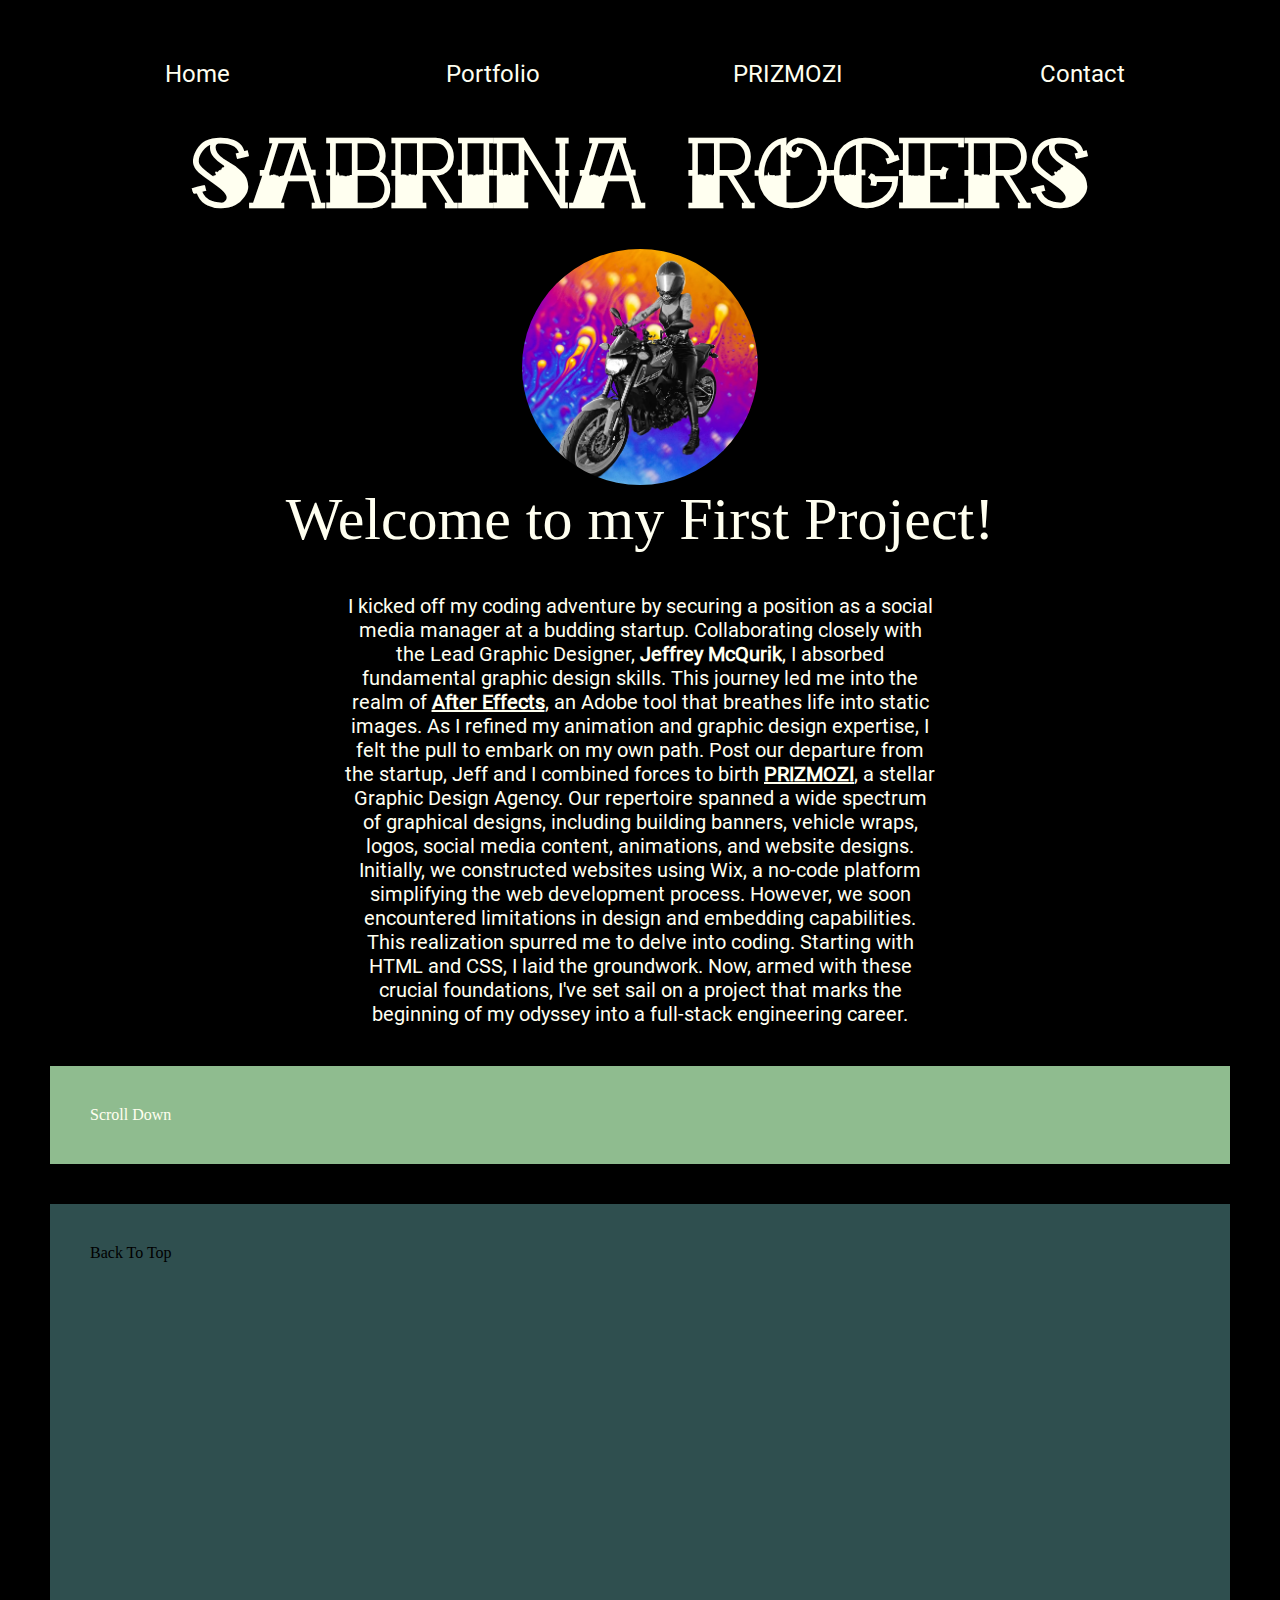
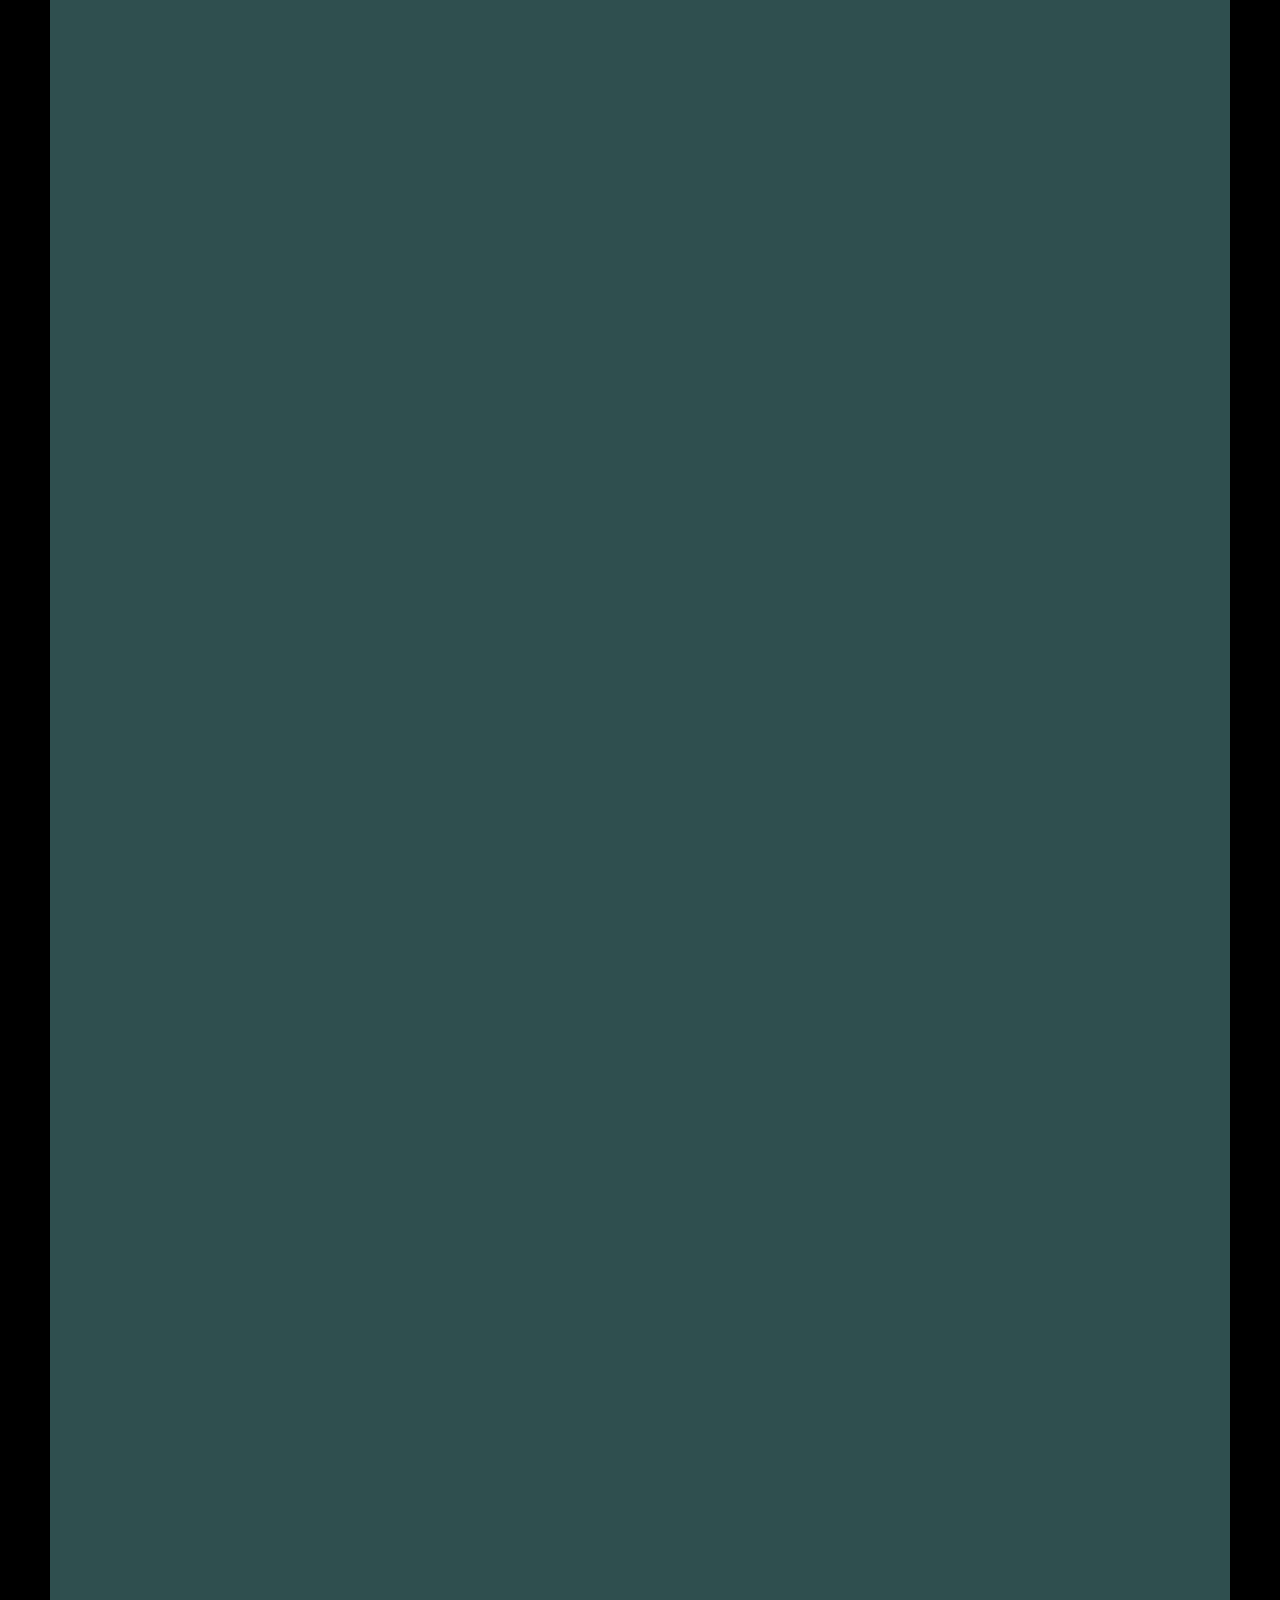
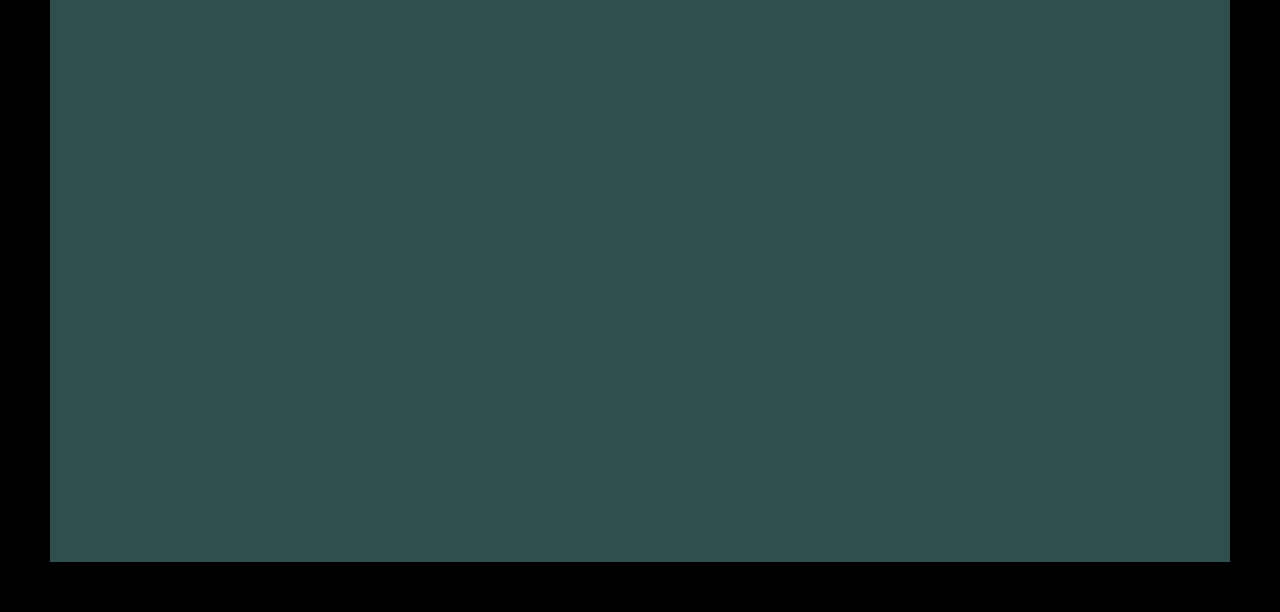
==== index.html @ d19cc7fa "Update index.html" ====
<!DOCTYPE html>
<html>
    
<head>
    <meta http-equiv='cache-control' content='no-cache'> 
    <meta http-equiv='expires' content='0'> 
    <meta http-equiv='pragma' content='no-cache'>
    <meta charset="UTF-8">
    <meta http-equiv="X-UA-Compatible" content="IE=edge">
    <meta name="viewport" content="width=device-width, initial-scale=1.0">
    <link rel="stylesheet" type="text/css" href="style.css"> 
    <title>My First Project</title>
</head>
    
<body>
    
 <!-- Nav Menu --> 
 <div class="topnav">
       <a class="active" href="/">Home</a>
       <a href="portfolio.html">Portfolio</a>
       <a href="prizmozi.html">PRIZMOZI</a>
       <a href="contact.html">Contact</a>
   </div>
    

    <!-- Title on Page -->
    <div>
  <h1>SABRINA ROGERS</h1>
    </div>
    
   <!-- Avatar Pic -->
       <div>
        <img class="avatar-center" src="Prizmozi Profile Bri.jpg" alt= "Picture of Sabrina on Motorcycle with Colorful Background"/> 
        <p id="Header-Paragraph">Welcome to my First Project!</p>
    </div>

    <!-- About Me Paragraph -->
    <div>
    <p class="About-Me center-text"> I kicked off my coding adventure by securing a position as a social media manager at a budding startup. Collaborating closely with the Lead Graphic Designer, <strong>Jeffrey McQurik</strong>, I absorbed fundamental graphic design skills. This journey led me into the realm of <a class="hyperlink" href= "https://www.adobe.com/products/aftereffects/campaign/pricing.html?gclid=Cj0KCQjwmvSoBhDOARIsAK6aV7iihW1BhpOWiX063S6kSPdP5MuHf3XQEwM4O1ke6PQPkrE0D7Wn-2saArokEALw_wcB&sdid=KKQOW&kw=semgeneric&mv=search&ef_id=Cj0KCQjwmvSoBhDOARIsAK6aV7iihW1BhpOWiX063S6kSPdP5MuHf3XQEwM4O1ke6PQPkrE0D7Wn-2saArokEALw_wcB:G:s&s_kwcid=AL!3085!3!614772532986!e!!g!!adobe%20after%20effects!1712851902!78450202215&mv=search" target="_blank">After Effects</a>, an Adobe tool that breathes life into static images. As I refined my animation and graphic design expertise, I felt the pull to embark on my own path. Post our departure from the startup, Jeff and I combined forces to birth <a class="hyperlink" href="http://www.prizmozi.com" target="_blank">PRIZMOZI</a>, a stellar Graphic Design Agency. Our repertoire spanned a wide spectrum of graphical designs, including building banners, vehicle wraps, logos, social media content, animations, and website designs. Initially, we constructed websites using Wix, a no-code platform simplifying the web development process. However, we soon encountered limitations in design and embedding capabilities. This realization spurred me to delve into coding. Starting with HTML and CSS, I laid the groundwork. Now, armed with these crucial foundations, I've set sail on a project that marks the beginning of my odyssey into a full-stack engineering career.
    </p> 
     </div>

    
<style>
    #topBtn {
     display: none;
     position: fixed;
     bottom: 20px;
     right: 30px;
     z-index: 99;
     font-size: 18px;
     border: none;
     outline: none;
     background-color: DarkSeaGreen;
     color: Ivory;
     cursor: pointer;
     padding: 15px;
     border-radius: 20px;
  }

#topBtn:hover {
  background-color: DarkSlateGrey;
  }
</style>

  <button onclick="topFunction()" id="topBtn" title="Go to top">Top</button>

  <div style="background-color:DarkSeaGreen;color:ivory;padding:40px">Scroll Down</div>
  <div style="background-color:DarkSlateGrey;padding:40px 40px 2500px">Back To Top</div>

<script>
  // Get the button
  let topbutton = document.getElementById("topBtn");

  // When the user scrolls down 20px from the top of the document, show the button
  window.onscroll = function() {scrollFunction()};

  function scrollFunction() {
    if (document.body.scrollTop > 20 || document.documentElement.scrollTop > 20) {
      topbutton.style.display = "block";
    } else {
      topbutton.style.display = "none";
    }
 }

  // When the user clicks on the button, scroll to the top of the document
  function topFunction() {
    document.body.scrollTop = 0;
    document.documentElement.scrollTop = 0;
  }
</script>
    
    
</body>

</html>
---- style.css ----
/* Declaring Fonts */
@font-face {
  font-family: "English Gothic";
  src: url(English Gothic, 17th c.TTF);
}

@font-face {
  font-family: Comicbon;
  src: url(Comicbon - personal use.ttf);
}

@font-face {
  font-family: Halloween;
  src: url(Halloween.ttf);
}

@font-face {
  font-family: KGRedHands;
  src: url(KGRedHands.ttf);
}

@font-face {
  font-family: MondayGroovy;
  src: url(Monday Groovy.ttf);
}

@font-face {
  font-family: TATTI;
  src: url(TATTI___.TTF);
}

@font-face {
  font-family: TaylorGothic;
  src: url(TaylorGothic.otf);
}

@font-face {
  font-family: BetterflyChristmas;
  src: url(betterfly christmas.ttf);
}

@font-face {
  font-family: Ubuntu;
  src: url(ubuntu.ttf);
}

@font-face {
  font-family: Roboto-Black;
  src: url(Roboto-Black.ttf);
}

@font-face {
  font-family: Roboto-BlackItalic;
  src: url(Roboto-BlackItalic.ttf);
}

@font-face {
  font-family: Roboto-Bold;
  src: url(Roboto-Bold.ttf);
}

@font-face {
  font-family: Roboto-BoldItalic;
  src: url(Roboto-BoldItalic.ttf);
}

@font-face {
  font-family: Roboto-Italic;
  src: url(Roboto-Italic.ttf);
}

@font-face {
  font-family: Roboto-Light;
  src: url(Roboto-Light.ttf);
}

@font-face {
  font-family: Roboto-LightItalic;
  src: url(Roboto-LightItalic.ttf);
}

@font-face {
  font-family: Roboto-Medium;
  src: url(Roboto-Medium.ttf);
}

@font-face {
  font-family: Roboto-MediumItalic;
  src: url(Roboto-MediumItalic.ttf);
}

@font-face {
  font-family: Roboto-Regular;
  src: url(Roboto-Regular.ttf);
}

@font-face {
  font-family: Roboto-Thin;
  src: url(Roboto-Thin.ttf);
}





/* Body Attributes */
body{
  background-color: black;
  margin: 50px;
}





/* Nav Menu */
.topnav {
  background-color: Black;
  width: 100%;
  overflow: auto;
  display: flex;
  justify-items: space-evenly;
  margin: 0 auto;
}


/* Style the links inside the navigation bar UL */
.topnav a {
  padding: 10px;
  color: Ivory;
  text-decoration: none;
  font-size: 24px;
  font-family: Roboto-Regular;
  text-align: center;
  width: 25%;
}

/* Change the color of links on hover */
.topnav a:hover {
  background-color: #101010;
  color: Ivory;
}

/* Add a color to the active/current link */
.topnav a:active {
  background-color: DarkSeaGreen;
  color: #101010;
}

.container {
  width: 100%;
  min-height: 100vh;
  padding-left: 8%;
  padding-right: 8%;
  box-sizing: border-box;
  overflow: hidden;
}





/* Header Items */
h1 {
  text-align: center;
  font-family: TATTI;
  color: Ivory;
  font-size: 85px;
  margin: 0 auto;
}

h2 {
  text-align: left;
  font-family: Comicbon;
  color: Ivory;
  font-size: 65px;
  margin: 0 auto;
  padding-left: 40px;
}

h3 {
  text-align: left;
  font-family: Comicbon;
  color: Ivory;
  font-size: 45px;
  margin: 0 auto;
  padding-left: 40px;
}

img.avatar-center {
  display: block;
  margin-left: auto;
  margin-right: auto;
  width: 20%;
  height: 20%;
  border-radius: 50%
}

#Header-Paragraph {
  font-family: Comicbon;
  text-align: center;
  color: Ivory;
  font-size: 60px;
  margin: 0 auto;
}





/* Stylizing Attributes */
div {
  margin-bottom: 40px;
  margin-top: 40px;
}

.Center {
  display: block;
  margin-left: auto;
  margin-right: auto;
  width: 40%;
}

.center-text {
  display: block;
  margin-left: auto;
  margin-right: auto;
  width: 50%;
}

.hyperlink {
  font-weight: bold;
  color: Ivory;
}

.hyperlink: visited {
  font-weight: bold;
  color: DarkSeaGreen;
}

.hyperlink: hover {
  text-decoration: underline;
}

iframe {
  display: block;
  margin-left: auto;
  margin-right: auto;
  margin-bottom: 40px;
  width: 60%;
}

.video {
 display: block;
 align-items: center;
 padding-top: 40px;
 padding-bottom: 40px;
 margin-left: auto;
 margin-right: auto;
}

.contact-button a {
  background: DarkSeaGreen;
  border: 1px;
  border-radius: 25px;
  color: Ivory;
  padding: 15px 32px;
  text-align: center;
  display: flex;
  font-size: 35px;
  font-family: roboto-regular;
  text-decoration: none;
}

.contact-button a: hover {
  background: DarkSlateGrey;
  text-decoration: underline;
}


  
/* Paragraph Attributes */
p.About-Me {
  font-family: Roboto-Regular;
  font-size: 20px;
  color: Ivory;
  text-align: center;
  margin-bottom: 20px;
}
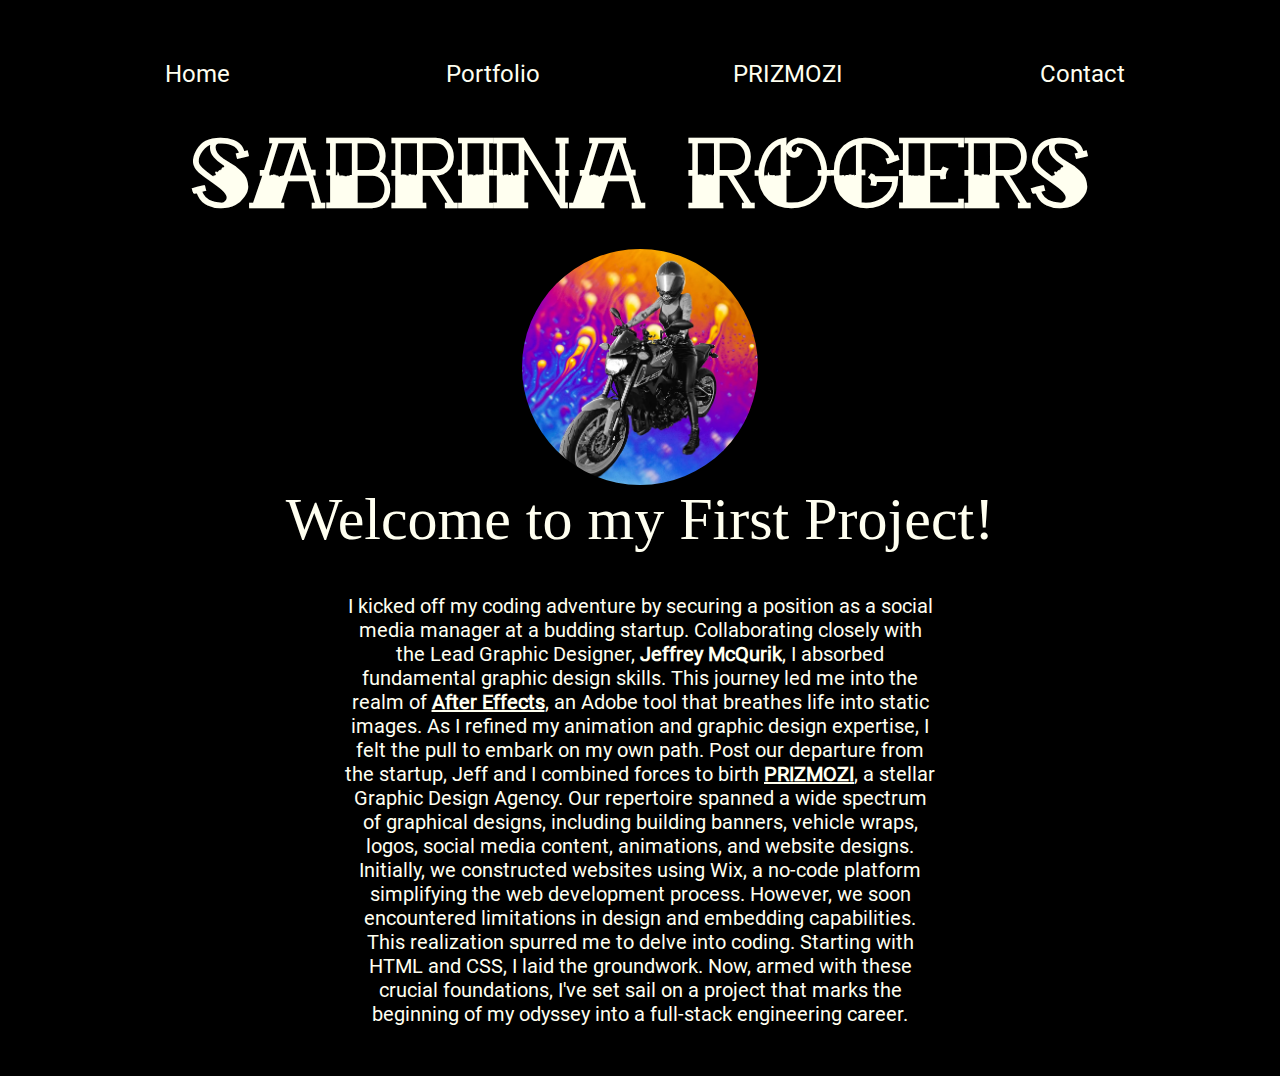
==== commit b58c5664: "Update index.html" ====
--- a/index.html
+++ b/index.html
@@ -41,55 +41,6 @@
      </div>
 
     
-<style>
-    #topBtn {
-     display: none;
-     position: fixed;
-     bottom: 20px;
-     right: 30px;
-     z-index: 99;
-     font-size: 18px;
-     border: none;
-     outline: none;
-     background-color: DarkSeaGreen;
-     color: Ivory;
-     cursor: pointer;
-     padding: 15px;
-     border-radius: 20px;
-  }
-
-#topBtn:hover {
-  background-color: DarkSlateGrey;
-  }
-</style>
-
-  <button onclick="topFunction()" id="topBtn" title="Go to top">Top</button>
-
-  <div style="background-color:DarkSeaGreen;color:ivory;padding:40px">Scroll Down</div>
-  <div style="background-color:DarkSlateGrey;padding:40px 40px 2500px">Back To Top</div>
-
-<script>
-  // Get the button
-  let topbutton = document.getElementById("topBtn");
-
-  // When the user scrolls down 20px from the top of the document, show the button
-  window.onscroll = function() {scrollFunction()};
-
-  function scrollFunction() {
-    if (document.body.scrollTop > 20 || document.documentElement.scrollTop > 20) {
-      topbutton.style.display = "block";
-    } else {
-      topbutton.style.display = "none";
-    }
- }
-
-  // When the user clicks on the button, scroll to the top of the document
-  function topFunction() {
-    document.body.scrollTop = 0;
-    document.documentElement.scrollTop = 0;
-  }
-</script>
-    
     
 </body>
 
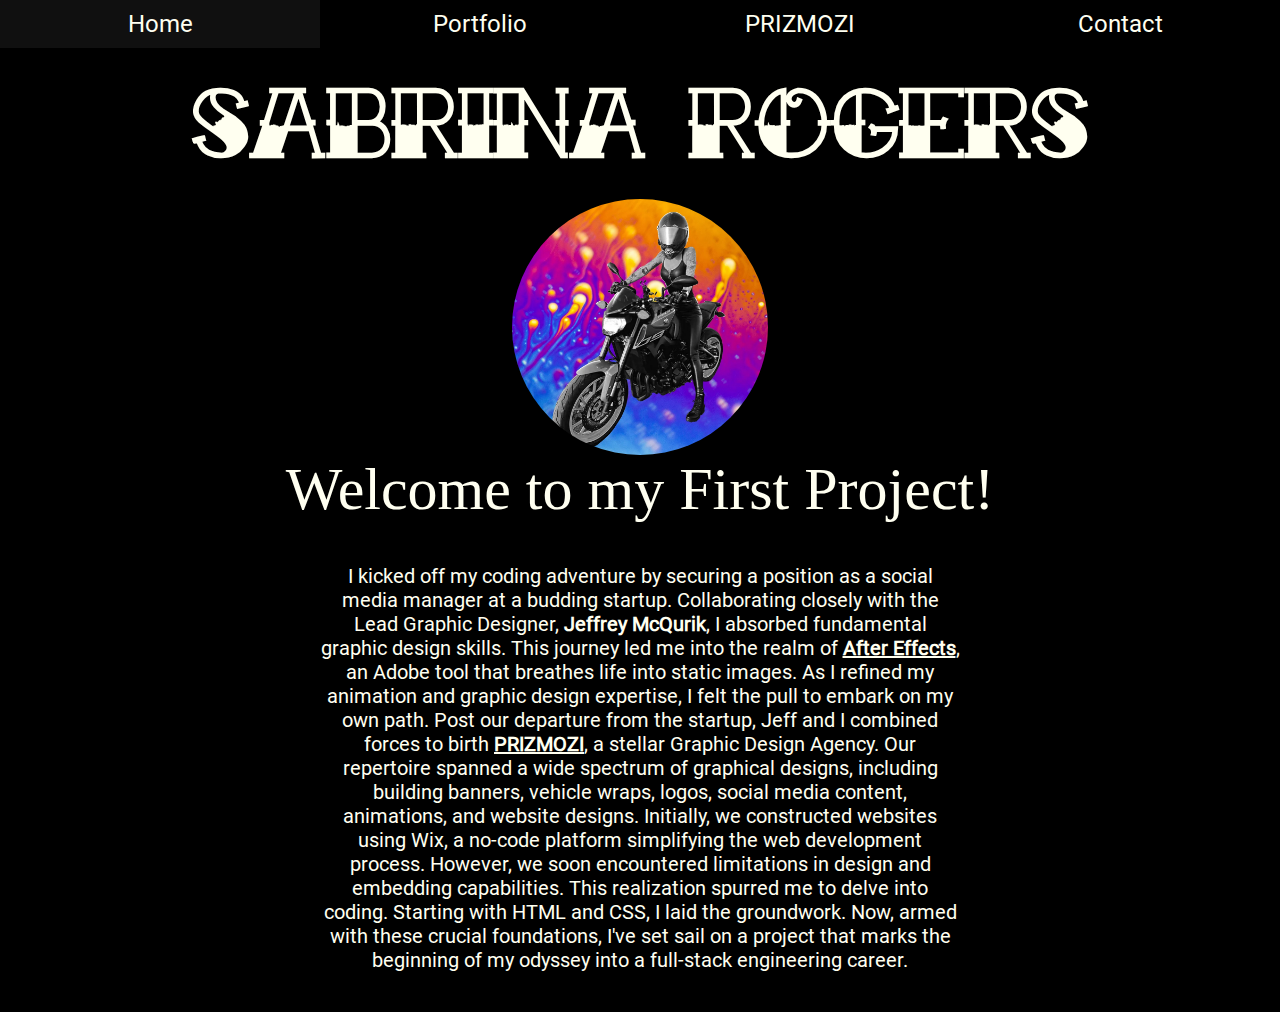
==== commit b0f29aaf: "Update index.html" ====
--- a/index.html
+++ b/index.html
@@ -12,7 +12,7 @@
     <title>My First Project</title>
 </head>
     
-<body>
+<body class="body page.background">
     
  <!-- Nav Menu --> 
  <div class="topnav">
--- a/style.css
+++ b/style.css
@@ -106,10 +106,13 @@
 /* Body Attributes */
 body{
   background-color: black;
-  margin: 50px;
-}
-
-
+  margin: 0;
+}
+
+.page.background {
+  background-image: url("page.background.jpg");
+  opacity: 20%;
+}
 
 
 
@@ -179,12 +182,12 @@
 }
 
 h3 {
-  text-align: left;
+  text-align: center;
   font-family: Comicbon;
   color: Ivory;
   font-size: 45px;
   margin: 0 auto;
-  padding-left: 40px;
+  padding: 0 auto;
 }
 
 img.avatar-center {
@@ -253,30 +256,49 @@
 .video {
  display: block;
  align-items: center;
- padding-top: 40px;
+ padding-top: 10px;
  padding-bottom: 40px;
  margin-left: auto;
  margin-right: auto;
+ height: 1080
+}
+
+.video1920 {
+ display: block;
+ align-items: center;
+ padding-top: 20px;
+ padding-bottom: 40px;
+ margin-left: auto;
+ margin-right: auto;
+ width: 70%;
 }
 
 .contact-button a {
   background: DarkSeaGreen;
   border: 1px;
   border-radius: 25px;
-  color: Ivory;
+  color: DarkSlateGrey;
   padding: 15px 32px;
   text-align: center;
-  display: flex;
+  display: inline-block;
   font-size: 35px;
   font-family: roboto-regular;
   text-decoration: none;
+  align: center;
 }
 
 .contact-button a: hover {
-  background: DarkSlateGrey;
+  background: Ivory;
   text-decoration: underline;
 }
 
+.div-buttons {
+  display: flex;
+  justify-content: space-between;
+  margin-left: auto;
+  margin-right: auto;
+  width: 70%;
+}
 
   
 /* Paragraph Attributes */
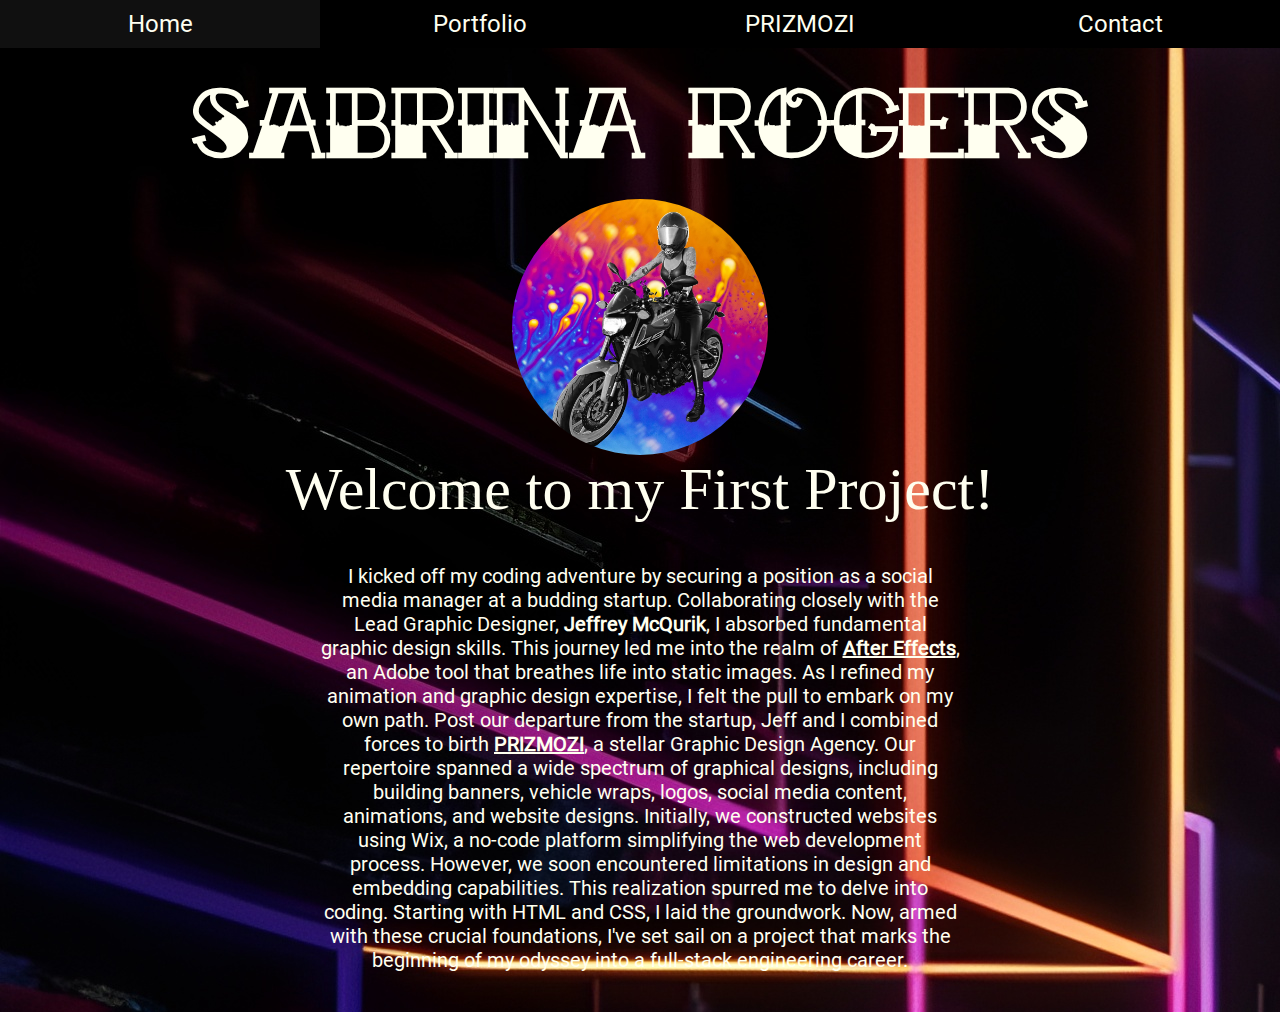
==== commit f4862c6a: "Update index.html" ====
--- a/index.html
+++ b/index.html
@@ -12,7 +12,7 @@
     <title>My First Project</title>
 </head>
     
-<body class="body page.background">
+<body>
     
  <!-- Nav Menu --> 
  <div class="topnav">
--- a/style.css
+++ b/style.css
@@ -107,12 +107,9 @@
 body{
   background-color: black;
   margin: 0;
-}
-
-.page.background {
   background-image: url("page.background.jpg");
-  opacity: 20%;
-}
+}
+
 
 
 
@@ -218,7 +215,7 @@
 }
 
 .Center {
-  display: block;
+  display: inline-block;
   margin-left: auto;
   margin-right: auto;
   width: 40%;
@@ -287,9 +284,10 @@
   align: center;
 }
 
-.contact-button a: hover {
-  background: Ivory;
+.contact-button a:hover {
+  background: LemonChiffon;
   text-decoration: underline;
+  color: DarkSlateGrey;
 }
 
 .div-buttons {
@@ -297,7 +295,7 @@
   justify-content: space-between;
   margin-left: auto;
   margin-right: auto;
-  width: 70%;
+  width: 40%;
 }
 
   
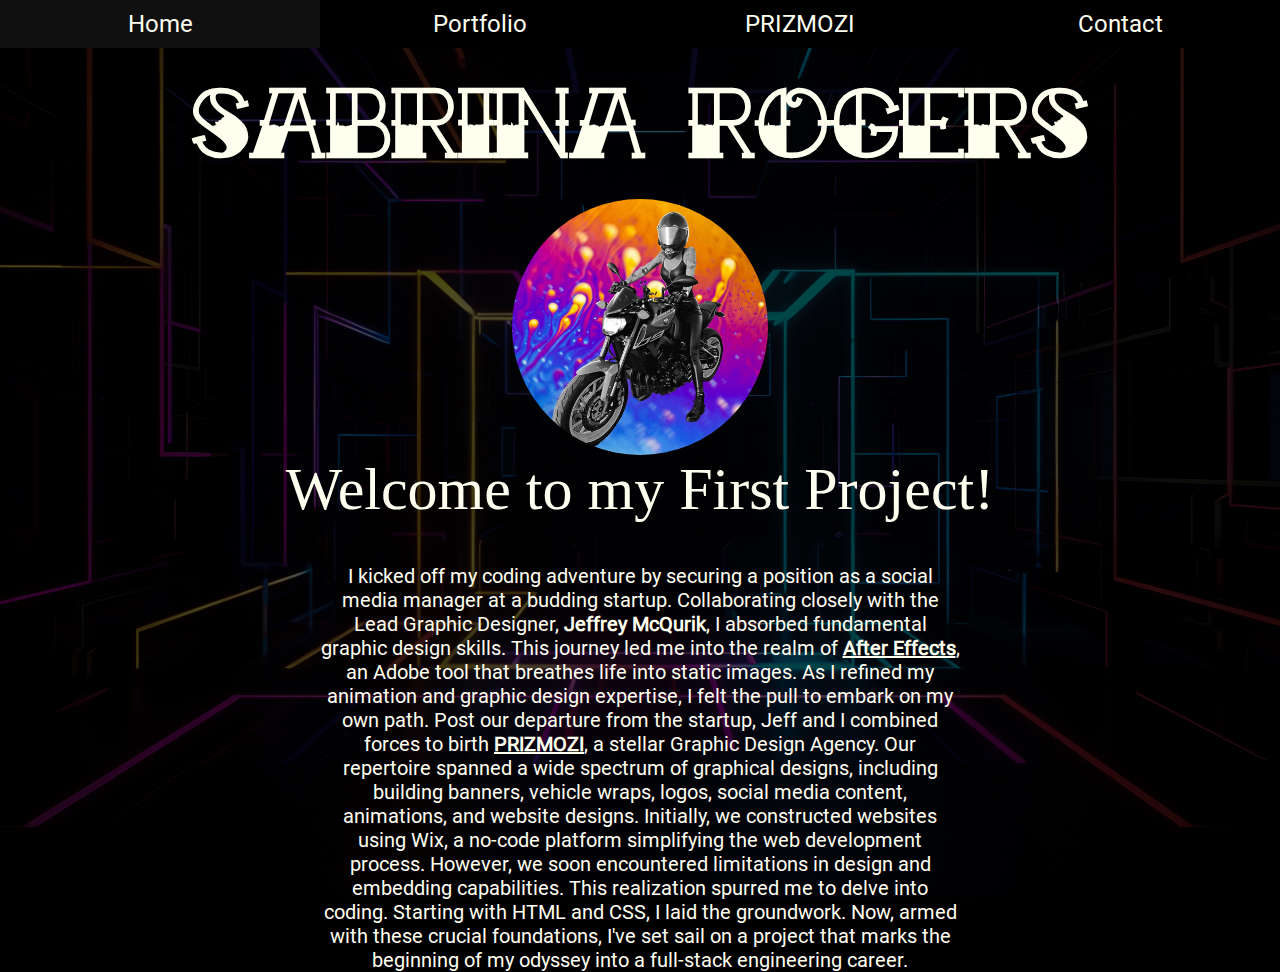
==== commit dd7eda66: "Update index.html" ====
--- a/index.html
+++ b/index.html
@@ -40,7 +40,13 @@
     </p> 
      </div>
 
+    <div>
+    <!-- Extra space before footer -->  
+    </div>
+
+<footer>
     
+</footer>
     
 </body>
 
--- a/style.css
+++ b/style.css
@@ -107,8 +107,15 @@
 body{
   background-color: black;
   margin: 0;
-  background-image: url("page.background.jpg");
-}
+  background-image: url("bckgrndimg.jpg");
+  height: 400px;
+/* Paralax */
+   background-attachment: fixed;
+   background-position: center;
+   background-repeat: no-repeat;
+   background-size: cover;
+}
+
 
 
 
@@ -297,6 +304,13 @@
   margin-right: auto;
   width: 40%;
 }
+  
+.map {
+ display: inline-block;
+ margin-left: auto;
+ margin-right: auto;
+}
+
 
   
 /* Paragraph Attributes */
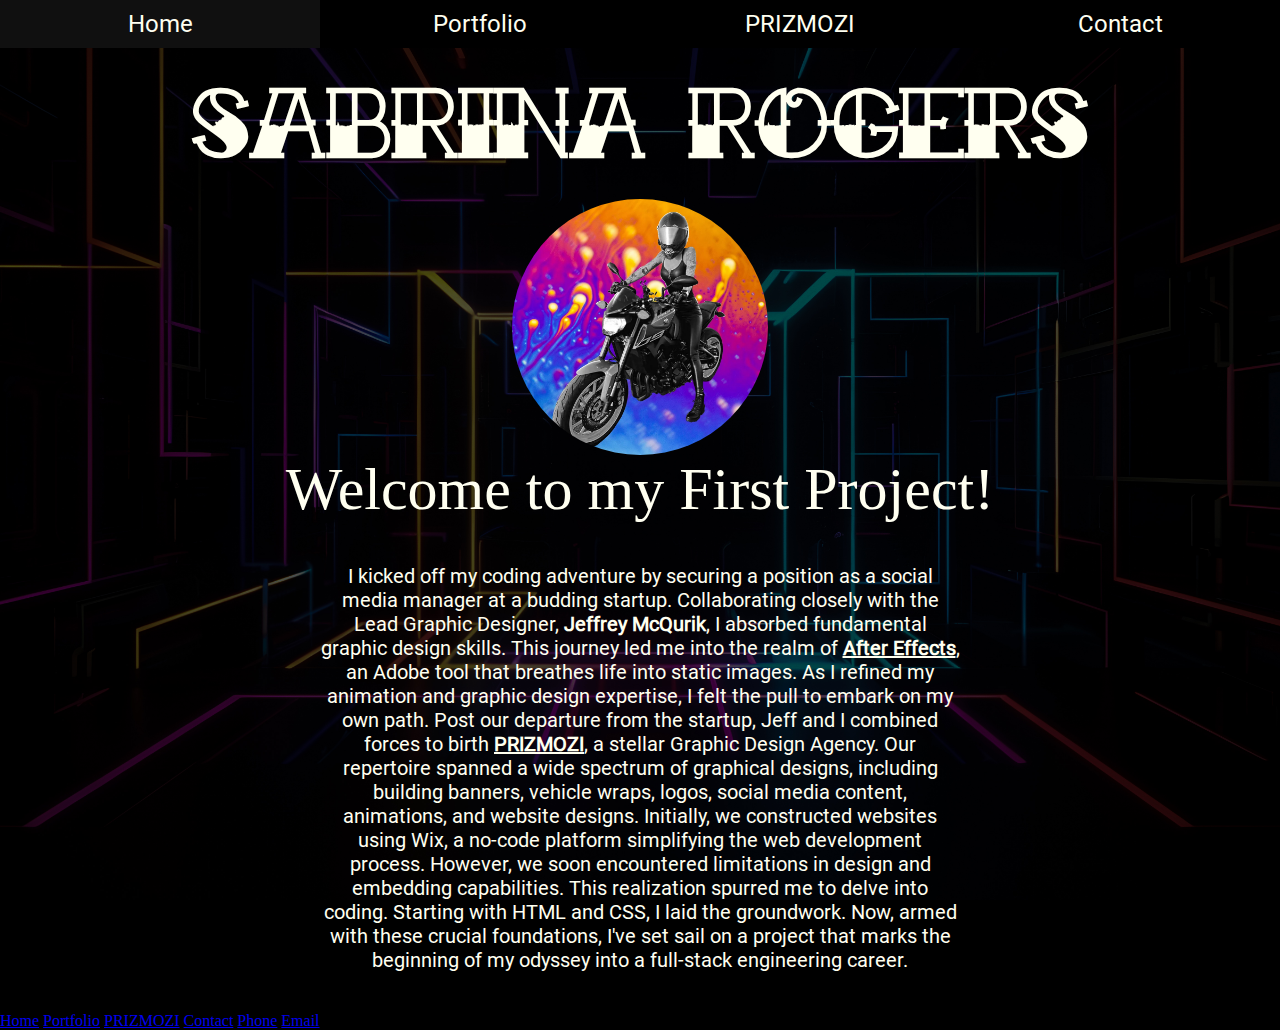
==== commit acf7d856: "Update index.html" ====
--- a/index.html
+++ b/index.html
@@ -45,7 +45,12 @@
     </div>
 
 <footer>
-    
+    <a class="footer-button" href="/">Home</a>
+    <a class="footer-button" href="portfolio.html">Portfolio</a>
+    <a class="footer-button" href="prizmozi.html">PRIZMOZI</a>
+    <a class="footer-button" href="contact.html">Contact</a>
+    <a class="footer-button" href="tel:817-382-2293" target="_blank">Phone</a>
+    <a class="footer-button" href="mailto:bri@prizmozi.com" target="_blank">Email</a>
 </footer>
     
 </body>
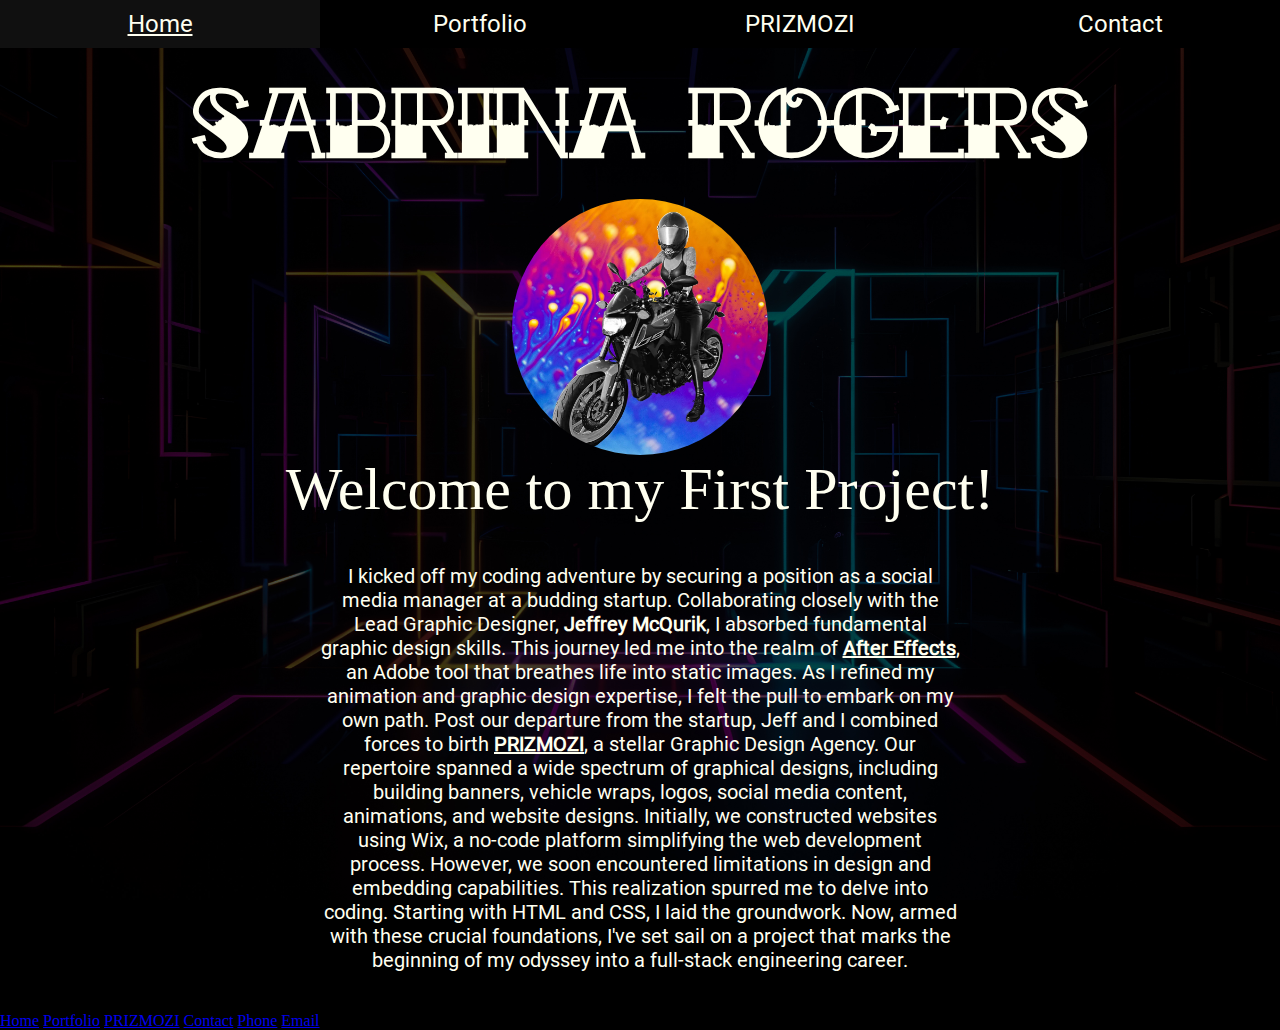
==== commit 8ee0c0ed: "Update index.html" ====
--- a/index.html
+++ b/index.html
@@ -24,18 +24,18 @@
     
 
     <!-- Title on Page -->
-    <div>
+    <div class="fade-in">
   <h1>SABRINA ROGERS</h1>
     </div>
     
    <!-- Avatar Pic -->
        <div>
-        <img class="avatar-center" src="Prizmozi Profile Bri.jpg" alt= "Picture of Sabrina on Motorcycle with Colorful Background"/> 
+        <img class="avatar-center fade-in" src="Prizmozi Profile Bri.jpg" alt= "Picture of Sabrina on Motorcycle with Colorful Background"/> 
         <p id="Header-Paragraph">Welcome to my First Project!</p>
     </div>
 
     <!-- About Me Paragraph -->
-    <div>
+    <div class="fade-in">
     <p class="About-Me center-text"> I kicked off my coding adventure by securing a position as a social media manager at a budding startup. Collaborating closely with the Lead Graphic Designer, <strong>Jeffrey McQurik</strong>, I absorbed fundamental graphic design skills. This journey led me into the realm of <a class="hyperlink" href= "https://www.adobe.com/products/aftereffects/campaign/pricing.html?gclid=Cj0KCQjwmvSoBhDOARIsAK6aV7iihW1BhpOWiX063S6kSPdP5MuHf3XQEwM4O1ke6PQPkrE0D7Wn-2saArokEALw_wcB&sdid=KKQOW&kw=semgeneric&mv=search&ef_id=Cj0KCQjwmvSoBhDOARIsAK6aV7iihW1BhpOWiX063S6kSPdP5MuHf3XQEwM4O1ke6PQPkrE0D7Wn-2saArokEALw_wcB:G:s&s_kwcid=AL!3085!3!614772532986!e!!g!!adobe%20after%20effects!1712851902!78450202215&mv=search" target="_blank">After Effects</a>, an Adobe tool that breathes life into static images. As I refined my animation and graphic design expertise, I felt the pull to embark on my own path. Post our departure from the startup, Jeff and I combined forces to birth <a class="hyperlink" href="http://www.prizmozi.com" target="_blank">PRIZMOZI</a>, a stellar Graphic Design Agency. Our repertoire spanned a wide spectrum of graphical designs, including building banners, vehicle wraps, logos, social media content, animations, and website designs. Initially, we constructed websites using Wix, a no-code platform simplifying the web development process. However, we soon encountered limitations in design and embedding capabilities. This realization spurred me to delve into coding. Starting with HTML and CSS, I laid the groundwork. Now, armed with these crucial foundations, I've set sail on a project that marks the beginning of my odyssey into a full-stack engineering career.
     </p> 
      </div>
@@ -44,7 +44,7 @@
     <!-- Extra space before footer -->  
     </div>
 
-<footer>
+<footer class="fade-in">
     <a class="footer-button" href="/">Home</a>
     <a class="footer-button" href="portfolio.html">Portfolio</a>
     <a class="footer-button" href="prizmozi.html">PRIZMOZI</a>
--- a/style.css
+++ b/style.css
@@ -146,6 +146,7 @@
 .topnav a:hover {
   background-color: #101010;
   color: Ivory;
+  text-decoration: underline;
 }
 
 /* Add a color to the active/current link */
@@ -311,6 +312,17 @@
  margin-right: auto;
 }
 
+/* Fade-In */
+.fade-in {
+  animation: fadeIn 5s;
+}
+
+@-webkit-keyframes fadeIn {
+  0% { opacity: 0; }
+  100% { opacity: 1; }
+}
+
+
 
   
 /* Paragraph Attributes */
@@ -322,3 +334,33 @@
   margin-bottom: 20px;
 }
 
+
+
+
+/* Footer */
+.footer {
+  position:fixed;
+  bottom:0;
+  left:0;
+  width:100%;
+  height: 90px;
+  background-color: black;
+}
+
+
+.footer-button a{
+  display: flex;
+  justify-content: space-between;
+  margin-left: auto;
+  margin-right: auto;
+  width: 60%;
+  font-family: roboto-regular;
+  font-size: 20px;
+  color: Ivory;
+}
+
+
+.footer-button a:hover {
+  color: DarkSlateGrey;
+  text-decoration: underline;
+}
